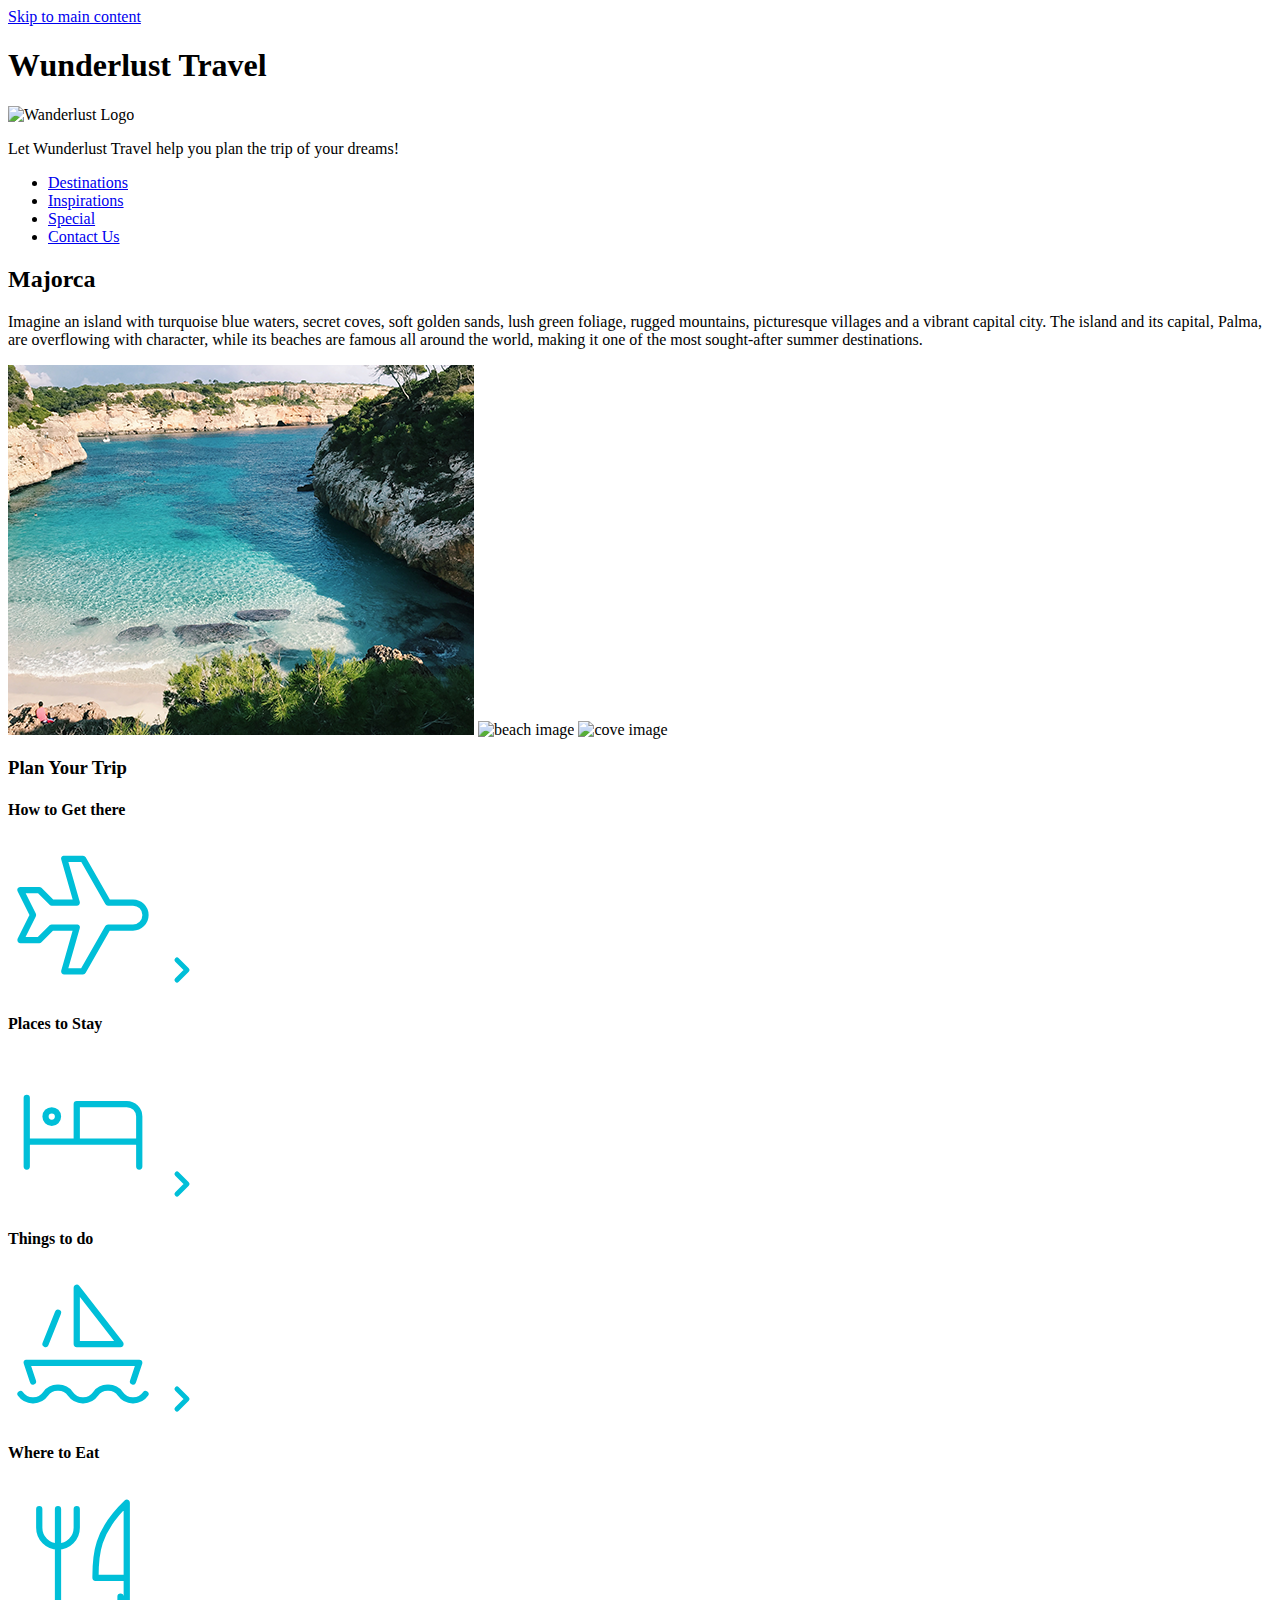
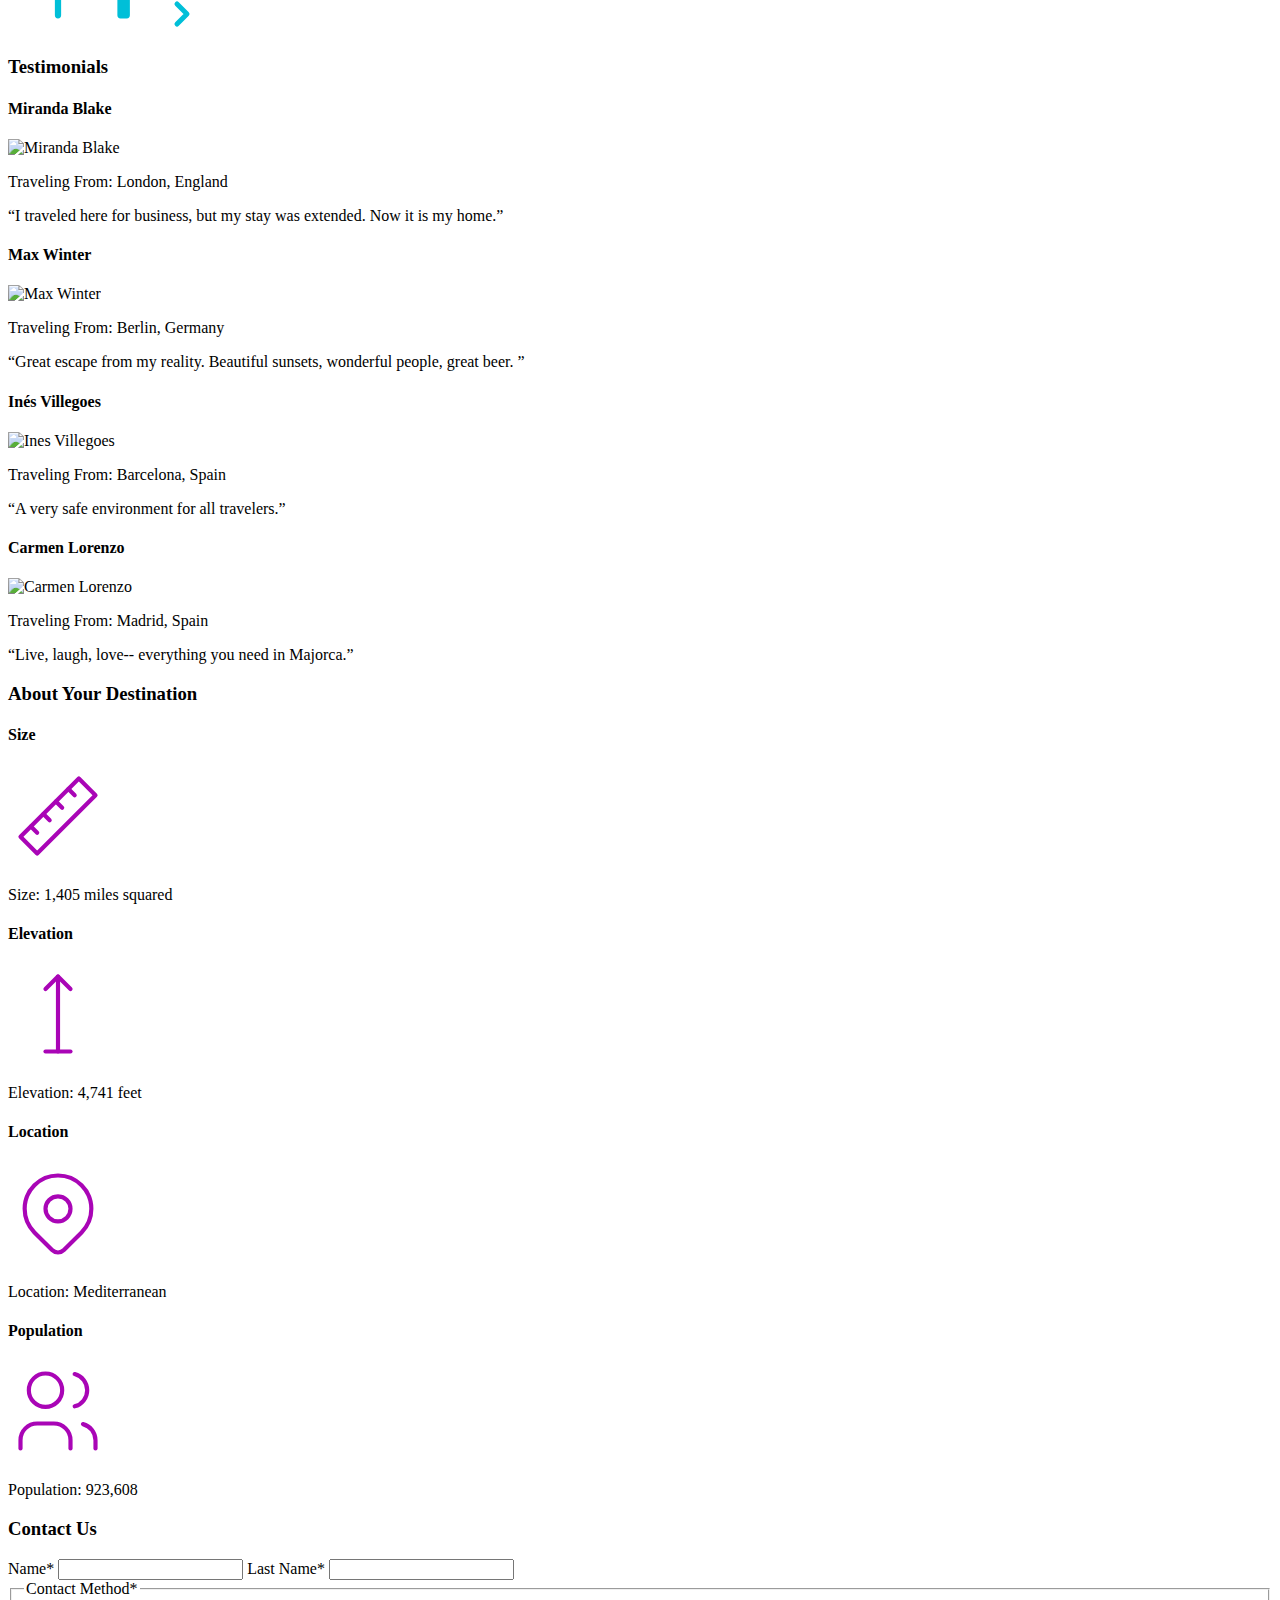
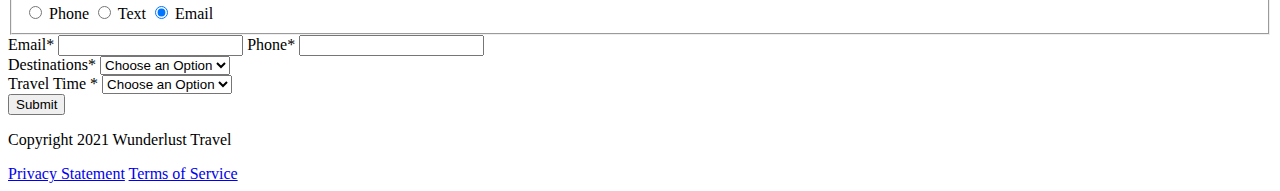
==== index.html @ 5ec110b8 "updates the responisve" ====
<!DOCTYPE html>
<html lang = "en">
    <head>
         <meta charset="UTF-8">
         <meta name="description" content="width=device-width, initial-scale=1.0">
         <meta name="author" content="Krupa Kapadia">
         <meta name="keywords" content="HTMl, CSS, XML, Javascript">
         <meta name="viewport" content="width=device-width, initial-scale=1.0">
    </head>
    <body> 
        <header>
            <a href="#main-content" id="skiplink"> Skip to main content </a>
            <h1> Wunderlust Travel </h1>
            <img src="logo.png" alt="Wanderlust Logo">
             <p>Let Wunderlust Travel help you plan the trip of your dreams!</p>
        <nav>
            <ul>
                <li><a href="#Destinations"> Destinations </a></li>
                <li><a href="#Inspirations"> Inspirations </a></li>
                <li><a href="#Special"> Special </a></li>
                <li><a href="#Contact Us"> Contact Us </a></li>
            </ul>
        </nav>
        </header>
        <main id="main-content">
            <h2>Majorca</h2>
            <p>Imagine an island with turquoise blue waters, secret coves, soft golden sands, lush green foliage, rugged mountains, picturesque villages and a vibrant capital city. The island and its capital, Palma, are overflowing with character, while its beaches are famous all around the world, making it one of the most sought-after summer destinations.</p>
            <source media="(max-width:320px)" srcset="images/majorca-beach-S.png">
            <source media="(max-width:780px)" srcset="images/majorca-beach-M.png">
            <source media="(min-width:1024px)" srcset="images/majorca-beach-L.png">

            <img src="images/majorca-beach-L.png" alt="waves image">

            <img src="majorca-beach.png" alt="beach image">
            <img src="majorca-cove.png" alt="cove image">
    <section>
        <h3>Plan Your Trip</h3>
    </section>
    <section>
    <h4>How to Get there</h4>
<svg xmlns="http://www.w3.org/2000/svg" class="icon icon-tabler icon-tabler-plane" width="150" height="150" viewBox="0 0 24 24" stroke-width="1" stroke="#00bfd8" fill="none" stroke-linecap="round" stroke-linejoin="round">
  <path stroke="none" d="M0 0h24v24H0z" fill="none"/>
  <path d="M16 10h4a2 2 0 0 1 0 4h-4l-4 7h-3l2 -7h-4l-2 2h-3l2 -4l-2 -4h3l2 2h4l-2 -7h3z" />
</svg>
<a href="#" title="Search for flights">
<svg xmlns="http://www.w3.org/2000/svg" class="icon icon-tabler icon-tabler-chevron-right" width="40" height="40" viewBox="0 0 24 24" stroke-width="3" stroke="#00bfd8" fill="none" stroke-linecap="round" stroke-linejoin="round">
  <path stroke="none" d="M0 0h24v24H0z" fill="none"/>
  <polyline points="9 6 15 12 9 18" />
</svg>
</a>
</section>
<section>
<h4>Places to Stay</h4>
<svg xmlns="http://www.w3.org/2000/svg" class="icon icon-tabler icon-tabler-bed" width="150" height="150" viewBox="0 0 24 24" stroke-width="1" stroke="#00bfd8" fill="none" stroke-linecap="round" stroke-linejoin="round">
  <path stroke="none" d="M0 0h24v24H0z" fill="none"/>
  <path d="M3 7v11m0 -4h18m0 4v-8a2 2 0 0 0 -2 -2h-8v6" />
  <circle cx="7" cy="10" r="1" />
</svg>
<a href="#" title="Serach for Hotels">
<svg xmlns="http://www.w3.org/2000/svg" class="icon icon-tabler icon-tabler-chevron-right" width="40" height="40" viewBox="0 0 24 24" stroke-width="3" stroke="#00bfd8" fill="none" stroke-linecap="round" stroke-linejoin="round">
  <path stroke="none" d="M0 0h24v24H0z" fill="none"/>
  <polyline points="9 6 15 12 9 18" />
</svg>
</a>
</section>
<section>
<h4>Things to do</h4>
<svg xmlns="http://www.w3.org/2000/svg" class="icon icon-tabler icon-tabler-sailboat" width="150" height="150" viewBox="0 0 24 24" stroke-width="1" stroke="#00bfd8" fill="none" stroke-linecap="round" stroke-linejoin="round">
  <path stroke="none" d="M0 0h24v24H0z" fill="none"/>
  <path d="M2 20a2.4 2.4 0 0 0 2 1a2.4 2.4 0 0 0 2 -1a2.4 2.4 0 0 1 2 -1a2.4 2.4 0 0 1 2 1a2.4 2.4 0 0 0 2 1a2.4 2.4 0 0 0 2 -1a2.4 2.4 0 0 1 2 -1a2.4 2.4 0 0 1 2 1a2.4 2.4 0 0 0 2 1a2.4 2.4 0 0 0 2 -1" />
  <path d="M4 18l-1 -3h18l-1 3" />
  <path d="M11 12h7l-7 -9v9" />
  <line x1="8" y1="7" x2="6" y2="12" />
</svg>
<a href="#" title="Search for Activities">
<svg xmlns="http://www.w3.org/2000/svg" class="icon icon-tabler icon-tabler-chevron-right" width="40" height="40" viewBox="0 0 24 24" stroke-width="3" stroke="#00bfd8" fill="none" stroke-linecap="round" stroke-linejoin="round">
  <path stroke="none" d="M0 0h24v24H0z" fill="none"/>
  <polyline points="9 6 15 12 9 18" />
</svg>
</a>
</section>
<section>
    <h4>Where to Eat</h4>
<svg xmlns="http://www.w3.org/2000/svg" class="icon icon-tabler icon-tabler-tools-kitchen-2" width="150" height="150" viewBox="0 0 24 24" stroke-width="1" stroke="#00bfd8" fill="none" stroke-linecap="round" stroke-linejoin="round">
  <path stroke="none" d="M0 0h24v24H0z" fill="none"/>
  <path d="M19 3v12h-5c-.023 -3.681 .184 -7.406 5 -12zm0 12v6h-1v-3m-10 -14v17m-3 -17v3a3 3 0 1 0 6 0v-3" />
</svg>
<a href="#" title="Search for Restaurants">
<svg xmlns="http://www.w3.org/2000/svg" class="icon icon-tabler icon-tabler-chevron-right" width="40" height="40" viewBox="0 0 24 24" stroke-width="3" stroke="#00bfd8" fill="none" stroke-linecap="round" stroke-linejoin="round">
  <path stroke="none" d="M0 0h24v24H0z" fill="none"/>
  <polyline points="9 6 15 12 9 18" />
</svg>
</a>
</section>
<section>
    <h3>Testimonials</h3>
    </section>
        <section>
        <h4>Miranda Blake</h4>
        <img src="miranda-blake.png" alt="Miranda Blake">
        <p>Traveling From: London, England</p>
        <p>“I traveled here for business, but my stay was extended. Now it is my home.”</p>
        </section>

<section>
<h4>Max Winter</h4>
<img src="max-winter.png" alt="Max Winter">
<p>Traveling From: Berlin, Germany</p>
<p>“Great escape from my reality. Beautiful sunsets, wonderful people, great beer. ”</p>
</section>


<section>
<h4>Inés Villegoes</h4>
<img src="ines-villegoes.png" alt="Ines Villegoes">
<p>Traveling From: Barcelona, Spain</p>
<p>“A very safe environment for all travelers.”</p>
</section>

<section>
<h4>Carmen Lorenzo</h4>
<img src="carmenlorenzo.png" alt="Carmen Lorenzo">
<p>Traveling From: Madrid, Spain</p>
<p>“Live, laugh, love-- everything you need in Majorca.”</p>
</section>


<section>
<h3>About Your Destination</h3>
</section>

<section>
    <h4>Size</h4>
<svg xmlns="http://www.w3.org/2000/svg" class="icon icon-tabler icon-tabler-ruler-2" width="100" height="100" viewBox="0 0 24 24" stroke-width="1" stroke="#a905b6" fill="none" stroke-linecap="round" stroke-linejoin="round">
  <path stroke="none" d="M0 0h24v24H0z" fill="none"/>
  <path d="M17 3l4 4l-14 14l-4 -4z" />
  <path d="M16 7l-1.5 -1.5" />
  <path d="M13 10l-1.5 -1.5" />
  <path d="M10 13l-1.5 -1.5" />
  <path d="M7 16l-1.5 -1.5" />
</svg>

<p>Size: 1,405 miles squared</p>
</section>

<section>
    <h4>Elevation</h4>
<svg xmlns="http://www.w3.org/2000/svg" class="icon icon-tabler icon-tabler-arrow-top-bar" width="100" height="100" viewBox="0 0 24 24" stroke-width="1" stroke="#a905b6" fill="none" stroke-linecap="round" stroke-linejoin="round">
  <path stroke="none" d="M0 0h24v24H0z" fill="none"/>
  <line x1="12" y1="21" x2="12" y2="3" />
  <path d="M15 6l-3 -3l-3 3" />
  <line x1="9" y1="21" x2="15" y2="21" />
</svg>

<p>Elevation: 4,741 feet</p>
</section>

<section>
    <h4>Location</h4>
<svg xmlns="http://www.w3.org/2000/svg" class="icon icon-tabler icon-tabler-map-pin" width="100" height="100" viewBox="0 0 24 24" stroke-width="1" stroke="#a905b6" fill="none" stroke-linecap="round" stroke-linejoin="round">
  <path stroke="none" d="M0 0h24v24H0z" fill="none"/>
  <circle cx="12" cy="11" r="3" />
  <path d="M17.657 16.657l-4.243 4.243a2 2 0 0 1 -2.827 0l-4.244 -4.243a8 8 0 1 1 11.314 0z" />
</svg>
<p>Location: Mediterranean </p>
</section>

<section>
    <h4>Population</h4>
<svg xmlns="http://www.w3.org/2000/svg" class="icon icon-tabler icon-tabler-users" width="100" height="100" viewBox="0 0 24 24" stroke-width="1" stroke="#a905b6" fill="none" stroke-linecap="round" stroke-linejoin="round">
  <path stroke="none" d="M0 0h24v24H0z" fill="none"/>
  <circle cx="9" cy="7" r="4" />
  <path d="M3 21v-2a4 4 0 0 1 4 -4h4a4 4 0 0 1 4 4v2" />
  <path d="M16 3.13a4 4 0 0 1 0 7.75" />
  <path d="M21 21v-2a4 4 0 0 0 -3 -3.85" />
</svg>

<p>Population: 923,608</p>
</section>

<h3>Contact Us</h3>
<form method="post" action="https://wp.zybooks.com/form-viewer.php">
<label for="First Name">Name<span>*</span></label>
<input type="text" name="First Name" id="First Name" autocomplete="given-name" required> 
<label for="Last Name"> Last Name<span>*</span></label>
<input type="text" name="Last Name" id="Last Name" autocomplete="family-name" required>

<fieldset>
  <legend>Contact Method<span>*</span></legend>
  <input id="phonenumber" type="radio" name="contact method" value="phone" checked>
  <label class="radio-label" for="phonenumber">Phone</label>
  <input id="text" type="radio" name="contact method" value="text" checked>
  <label class="radio-label" for="text">Text</label>
  <input id="email" type="radio" name="contact method" value="email" checked>
  <label class="radio-label" for="emailid">Email</label>
</fieldset>

<label for="emailid">Email<span>*</span></label>
<input id="emailid" name="email" type="email" autocomplete="email" required>
<label for="phone-number">Phone<span>*</span></label>
<input id="phone-number" name="phone" type="tel" autocomplete="tel" required>
<br>
<label for="city">Destinations<span>*</span></label>
<select id="city" name="destination" required>
<option value=>Choose an Option</option>
<option value="Barcelona">Barcelona</option>
<option value="Granada">Granada</option>
<option value="Ibiza">Ibiza</option>
<option value="Madrid">Madrid</option>
<option value="Majorca">Majorca</option>
<option value="Seville">Seville</option>
<option value="Tenerife">Tenerife</option>
<option value="Valencia">Valencia</option>
</select>
<br>
<label for="traveltime"> Travel Time <span>*</span></label>
<select id="traveltime" name="time">
<option value="">Choose an Option</option>
<option value="2"> Fall</option>
<option value="3"> Winter</option>
<option value="4"> Spring</option>
<option value="5"> Summer</option>
<option value="6"> Flexiblel</option>
</select>
<br>
<input type="submit" name="submit" value="Submit">
</form>
</main>
</body>

<footer>
<p> Copyright 2021 Wunderlust Travel</p>
<a href="#"> Privacy Statement</a>
<a href="#"> Terms of Service</a>
</footer>
</html>
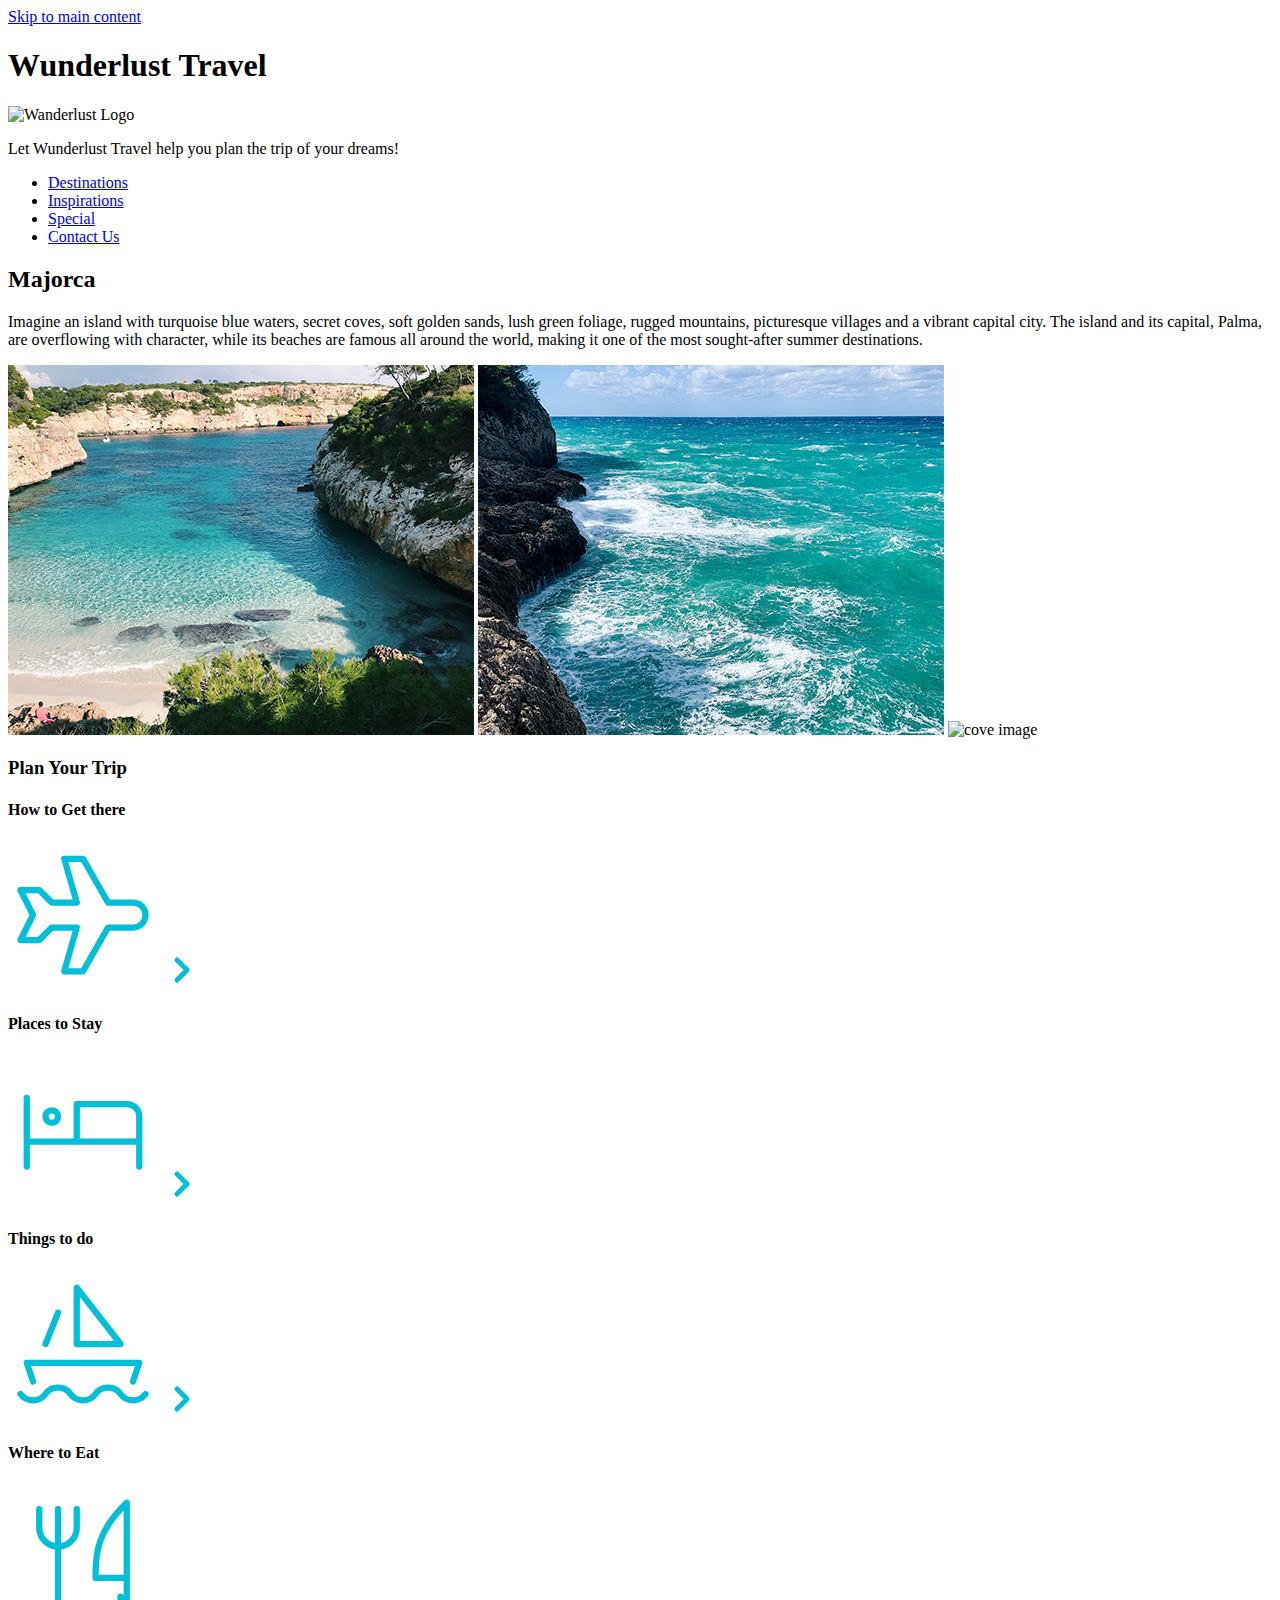
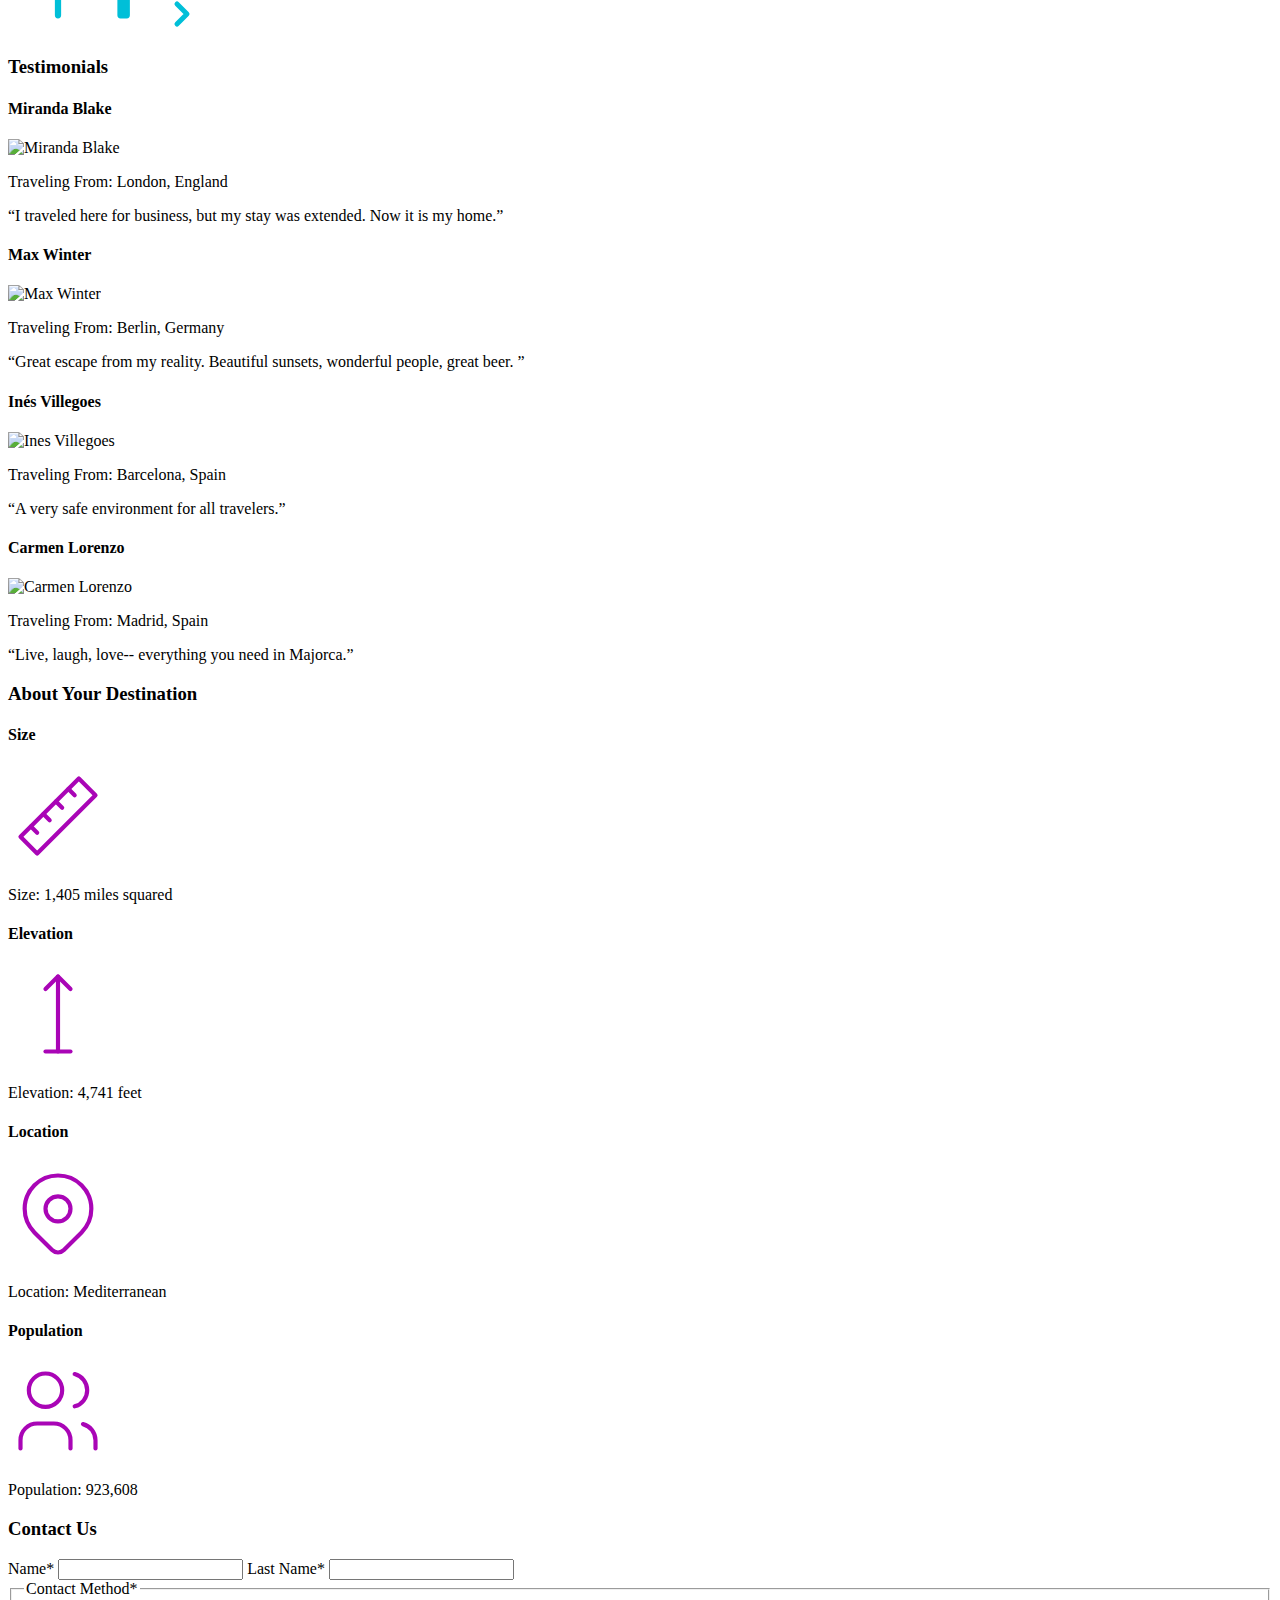
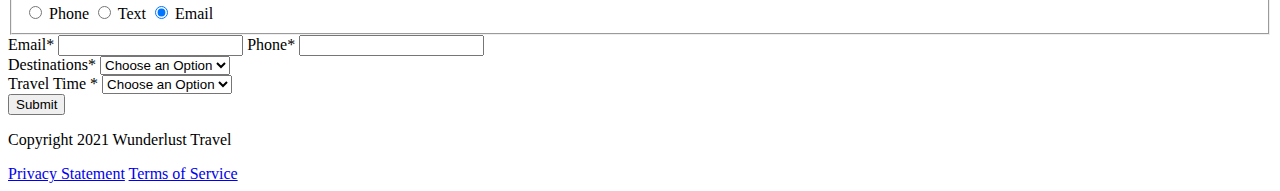
==== commit 50a11527: "added links coz folder isn't working" ====
--- a/index.html
+++ b/index.html
@@ -25,14 +25,26 @@
         <main id="main-content">
             <h2>Majorca</h2>
             <p>Imagine an island with turquoise blue waters, secret coves, soft golden sands, lush green foliage, rugged mountains, picturesque villages and a vibrant capital city. The island and its capital, Palma, are overflowing with character, while its beaches are famous all around the world, making it one of the most sought-after summer destinations.</p>
-            <source media="(max-width:320px)" srcset="images/majorca-beach-S.png">
-            <source media="(max-width:780px)" srcset="images/majorca-beach-M.png">
-            <source media="(min-width:1024px)" srcset="images/majorca-beach-L.png">
-
-            <img src="images/majorca-beach-L.png" alt="waves image">
-
-            <img src="majorca-beach.png" alt="beach image">
+            <pictuere>
+            <source media="(max-width:320px)" srcset="https://github.com/krupa-beep/wunderlust/blob/main/images/majorca-beach-S.png">
+            <source media="(max-width:780px)" srcset="https://github.com/krupa-beep/wunderlust/blob/main/images/majorca-beach-M.png">
+            <source media="(min-width:1024px)" srcset="https://github.com/krupa-beep/wunderlust/blob/main/images/majorca-beach-L.png">
+
+            <img src="images/majorca-beach-L.png" alt="beach image">
+            </picture>
+
+            <picture>
+              <source media="(max-width:320px)" srcset="images/majorca-waves-S.png">
+              <source media="(max-width:780px)" srcset="images/majorca-waves-S.png">
+              <source media="(max-width:1024px)" srcset="images/majorca-waves-S.png">
+
+            <img src="images/majorca-waves-L.png" alt="waves image">
+            </picture>
+
+            <picture>
+
             <img src="majorca-cove.png" alt="cove image">
+            </picture>
     <section>
         <h3>Plan Your Trip</h3>
     </section>
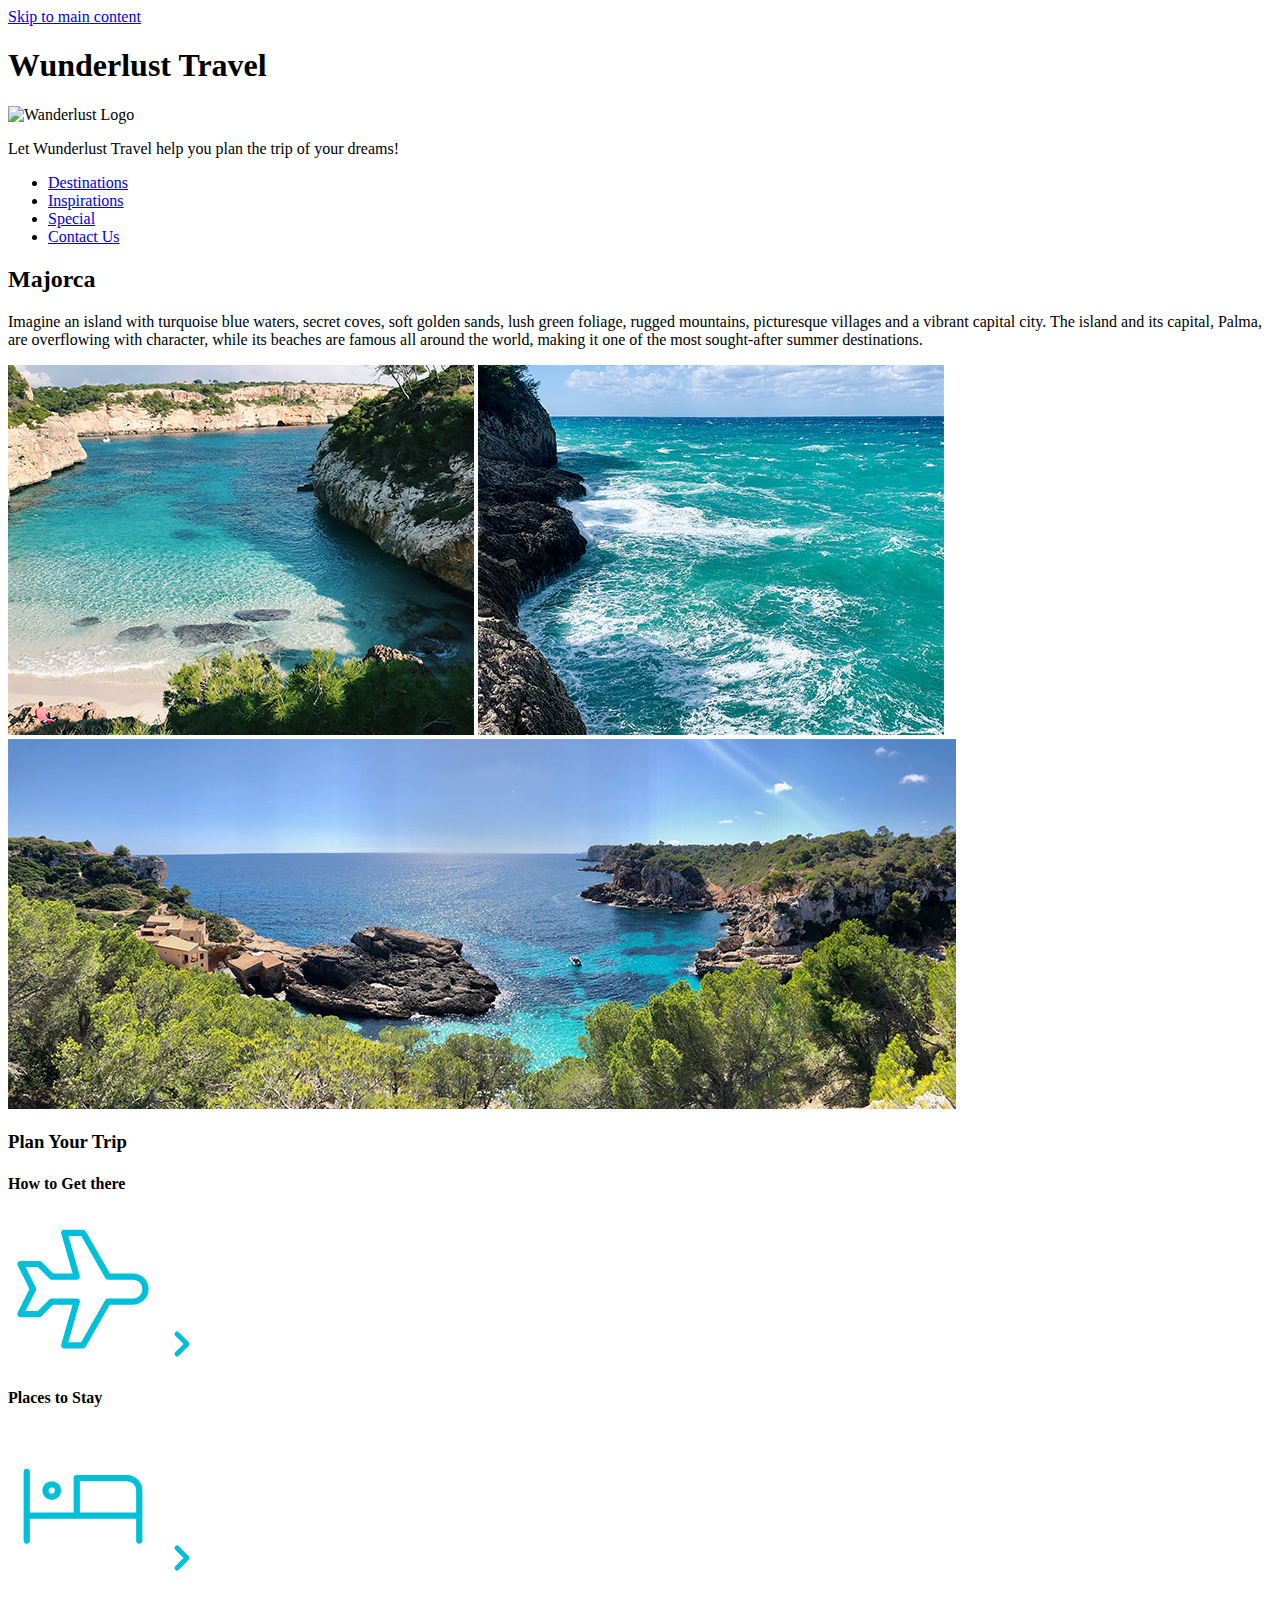
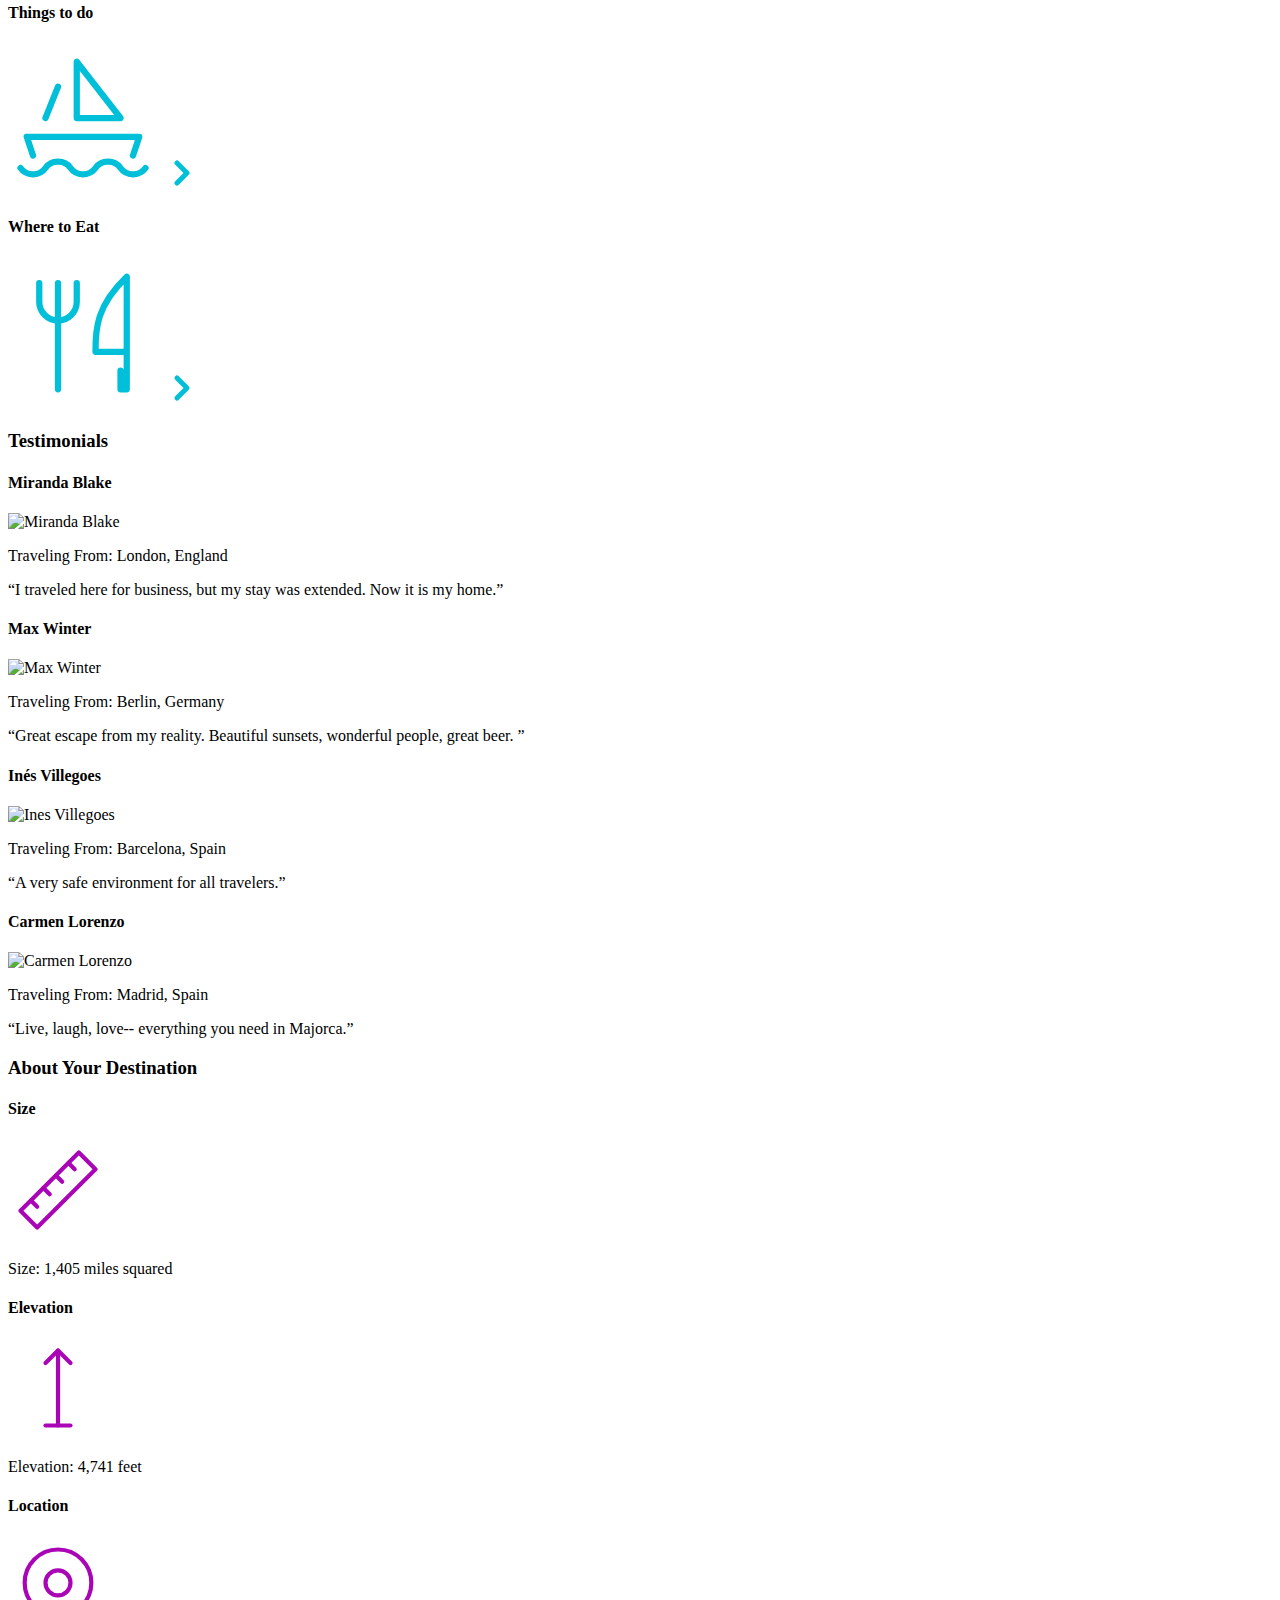
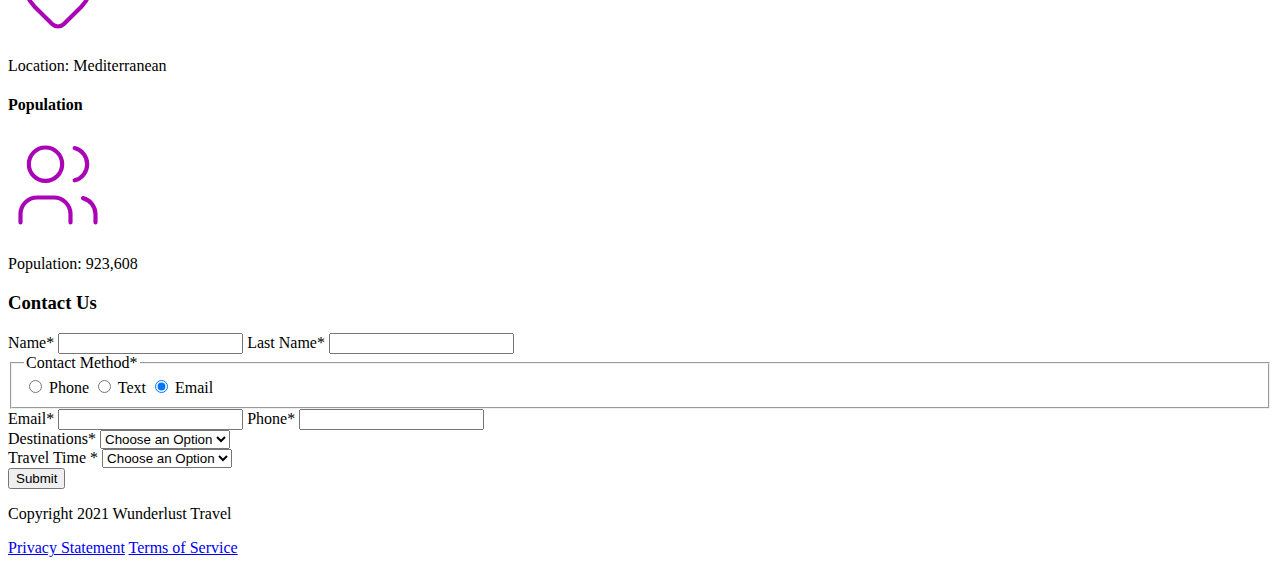
==== commit abfb5552: "added more images" ====
--- a/index.html
+++ b/index.html
@@ -35,15 +35,16 @@
 
             <picture>
               <source media="(max-width:320px)" srcset="images/majorca-waves-S.png">
-              <source media="(max-width:780px)" srcset="images/majorca-waves-S.png">
-              <source media="(max-width:1024px)" srcset="images/majorca-waves-S.png">
-
+              <source media="(max-width:780px)" srcset="images/majorca-waves-M.png">
+              <source media="(max-width:1024px)" srcset="images/majorca-waves-L.png">
             <img src="images/majorca-waves-L.png" alt="waves image">
             </picture>
 
             <picture>
-
-            <img src="majorca-cove.png" alt="cove image">
+              <source media="(max-width:320px)" srcset="images/majorca-cove-S.png">
+              <source media="(max-width:780px)" srcset="images/majorca-cove-M.png">
+              <source media="(max-width:1024px)" srcset="images/majorca-cove-L.png">
+            <img src="images/majorca-cove-L.png" alt="cove image">
             </picture>
     <section>
         <h3>Plan Your Trip</h3>
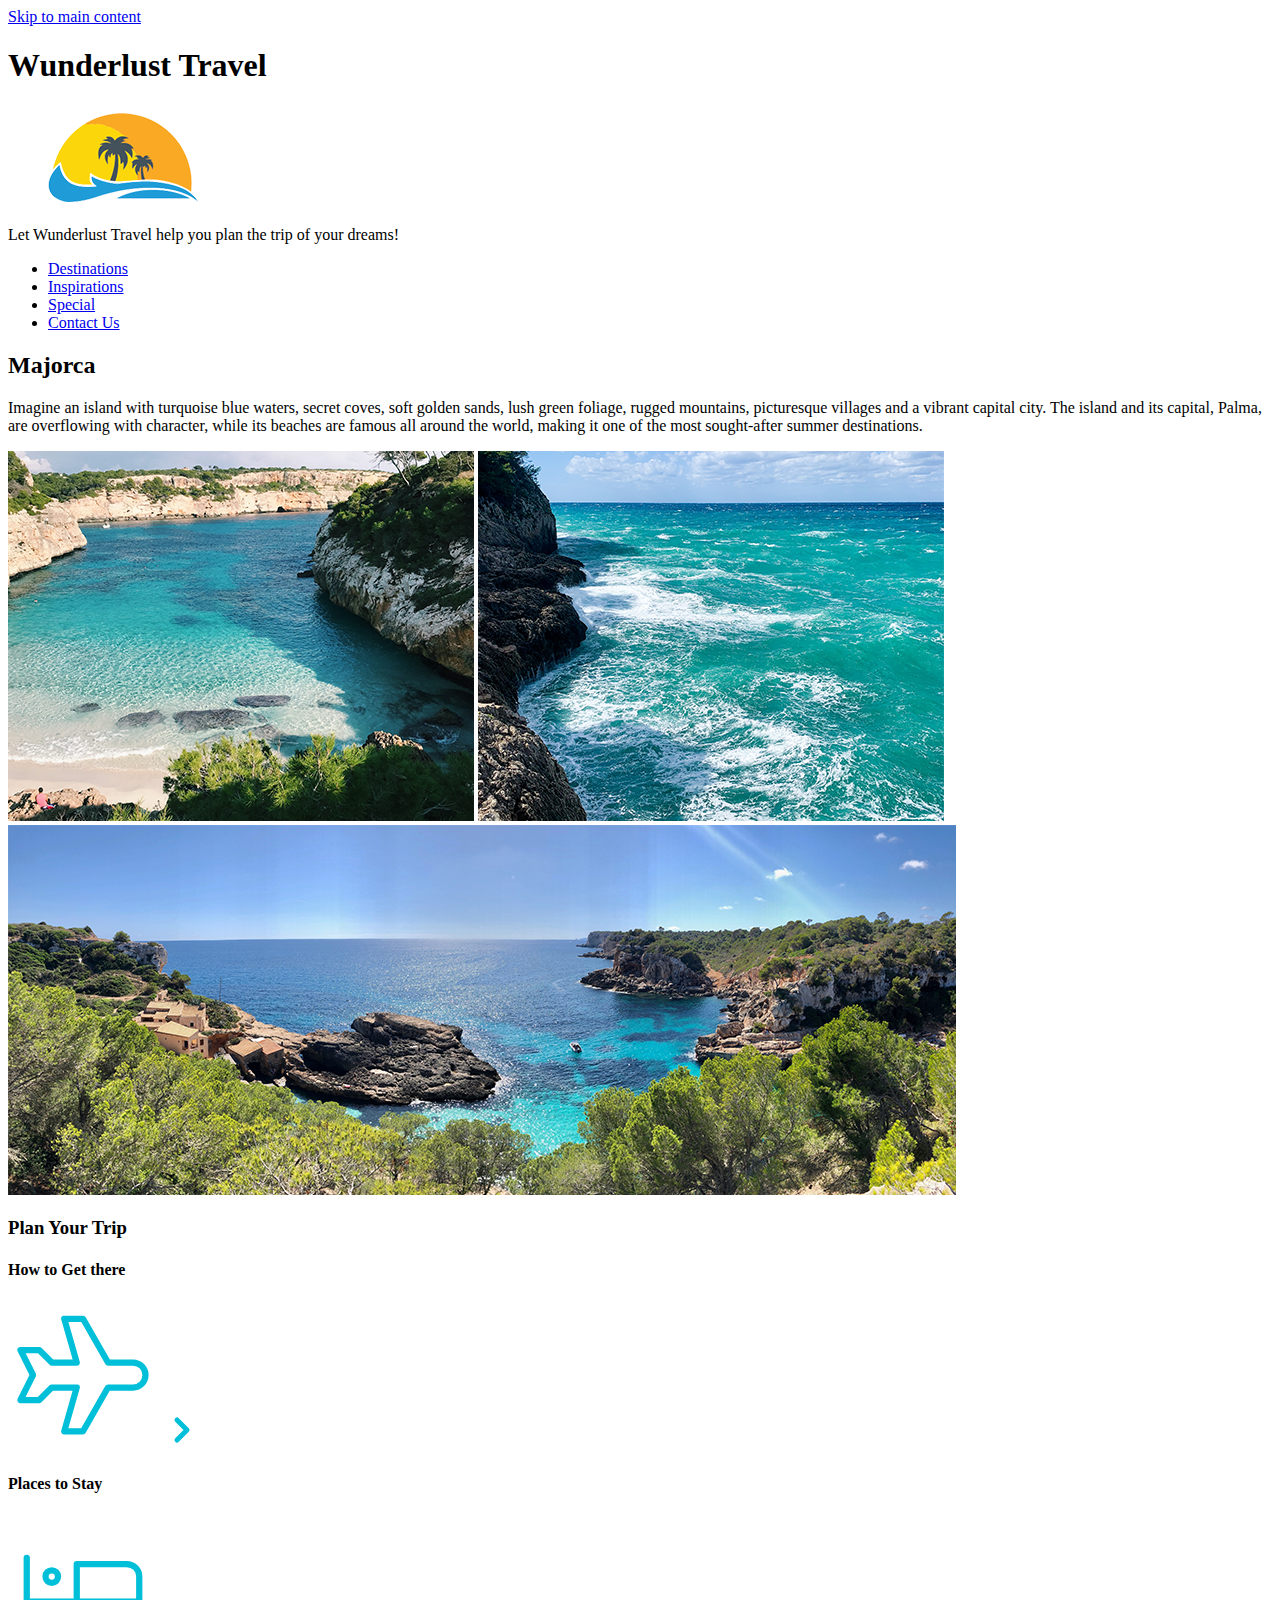
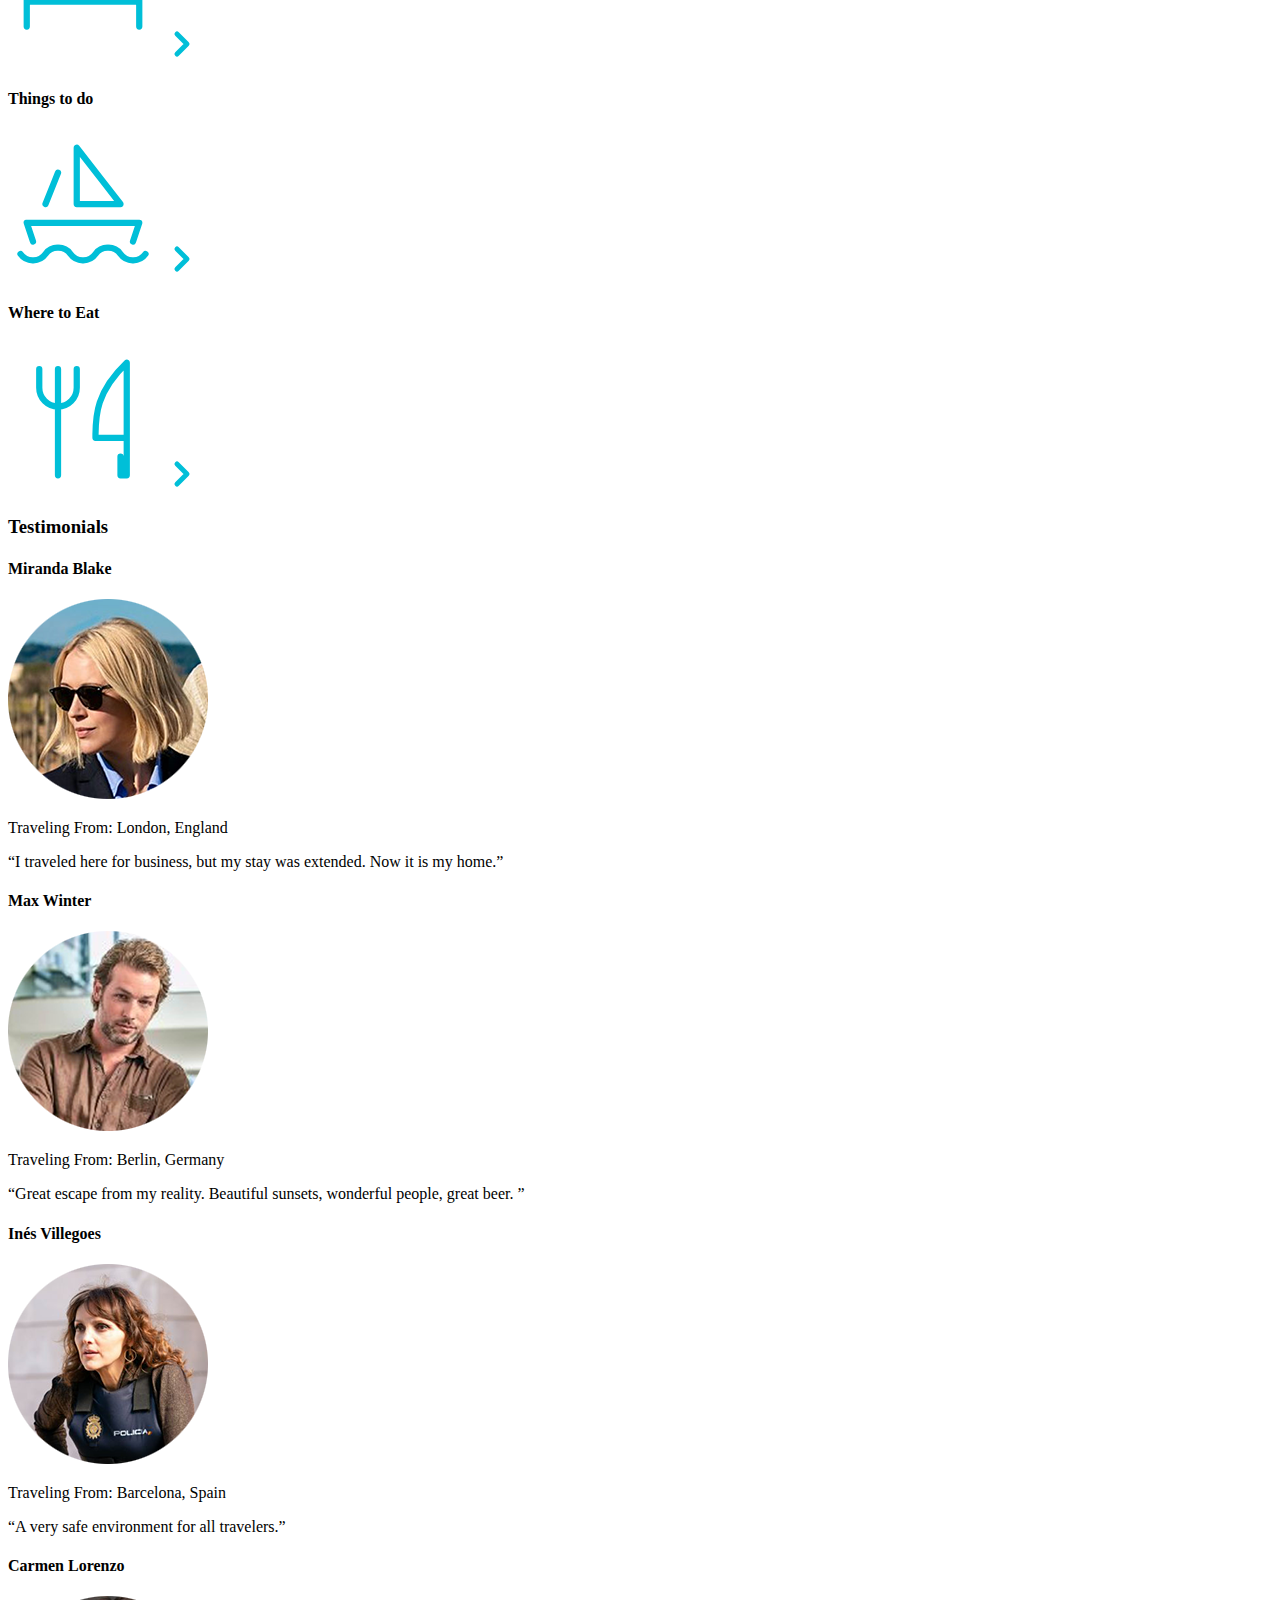
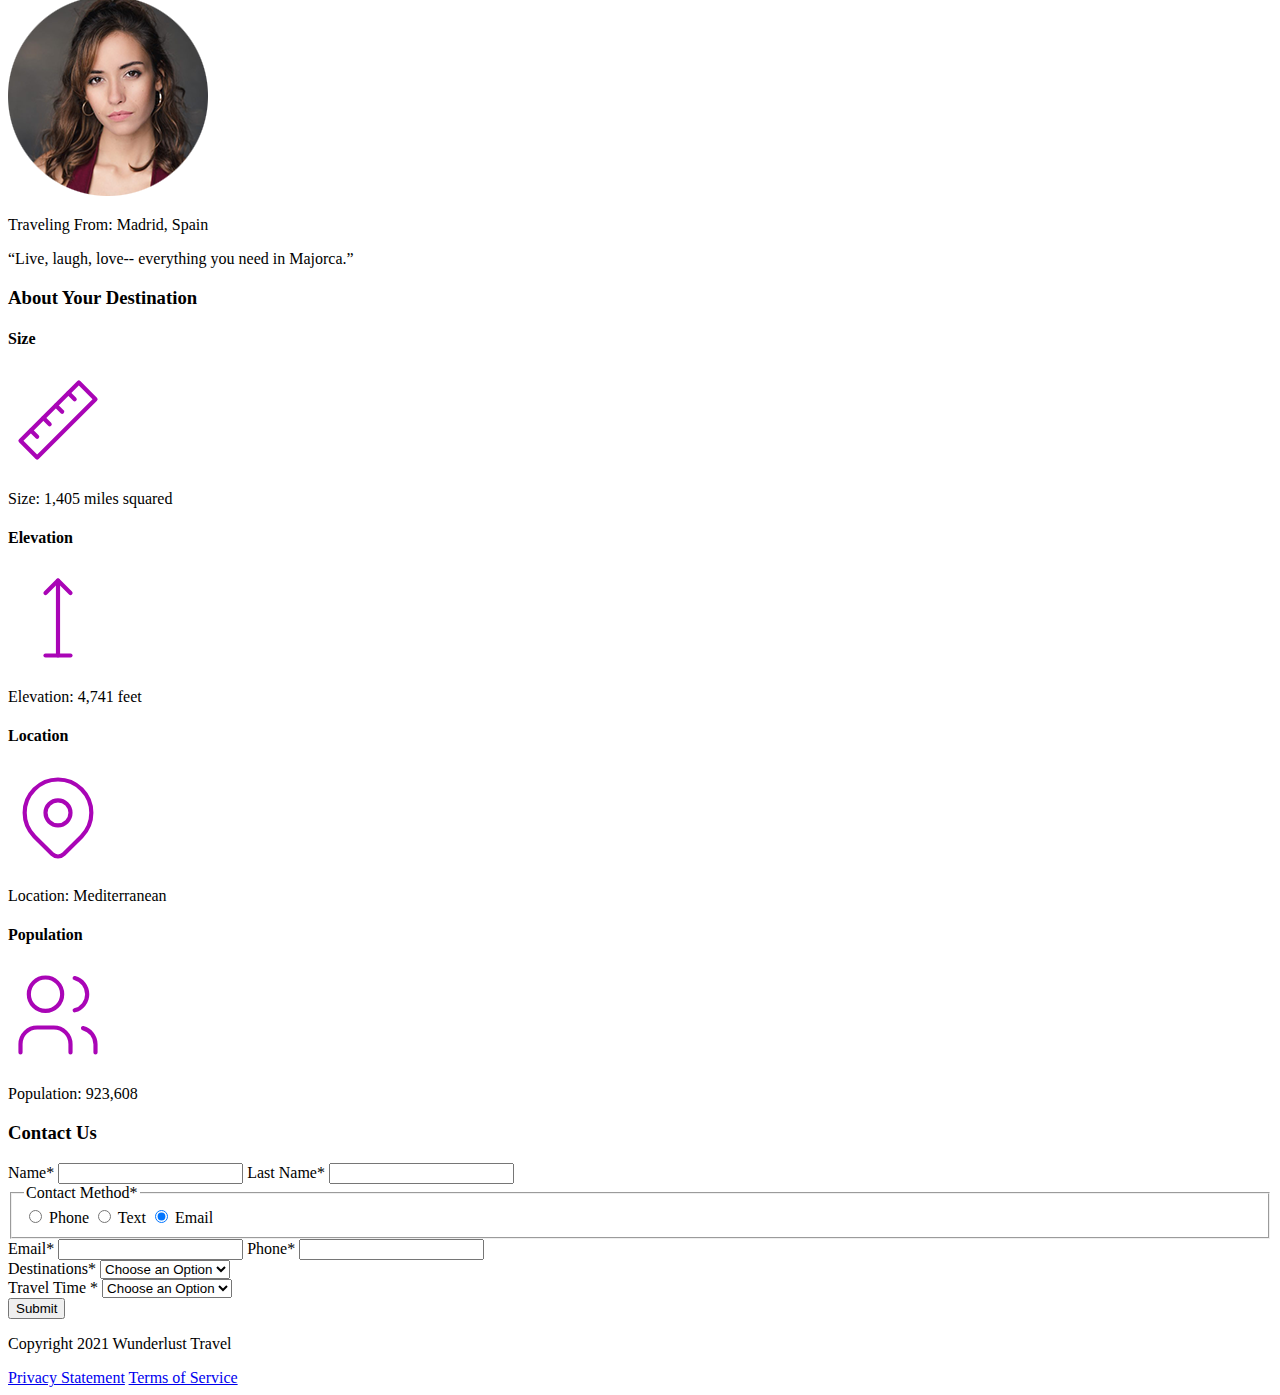
==== commit 5d005026: "Added all of the images" ====
--- a/index.html
+++ b/index.html
@@ -11,7 +11,12 @@
         <header>
             <a href="#main-content" id="skiplink"> Skip to main content </a>
             <h1> Wunderlust Travel </h1>
-            <img src="logo.png" alt="Wanderlust Logo">
+            <picture>
+              <source media="(max-width:320px)" srcset="images/logo-S.png">
+              <source media="(max-width:780px)" srcset="images/logo-M.png">
+              <source media="(max-width:1024px)" srcset="images/logo-L.png">
+              <img src="images/logo-L.png" alt="Wunderlust Logo">
+            </picture>
              <p>Let Wunderlust Travel help you plan the trip of your dreams!</p>
         <nav>
             <ul>
@@ -26,10 +31,9 @@
             <h2>Majorca</h2>
             <p>Imagine an island with turquoise blue waters, secret coves, soft golden sands, lush green foliage, rugged mountains, picturesque villages and a vibrant capital city. The island and its capital, Palma, are overflowing with character, while its beaches are famous all around the world, making it one of the most sought-after summer destinations.</p>
             <pictuere>
-            <source media="(max-width:320px)" srcset="https://github.com/krupa-beep/wunderlust/blob/main/images/majorca-beach-S.png">
-            <source media="(max-width:780px)" srcset="https://github.com/krupa-beep/wunderlust/blob/main/images/majorca-beach-M.png">
-            <source media="(min-width:1024px)" srcset="https://github.com/krupa-beep/wunderlust/blob/main/images/majorca-beach-L.png">
-
+            <source media="(max-width:320px)" srcset="images/majorca-beach-S">
+            <source media="(max-width:780px)" srcset="images/majorca-beach-M">
+            <source media="(min-width:1024px)" srcset="images/majorca-beach-L">
             <img src="images/majorca-beach-L.png" alt="beach image">
             </picture>
 
@@ -110,14 +114,25 @@
     </section>
         <section>
         <h4>Miranda Blake</h4>
-        <img src="miranda-blake.png" alt="Miranda Blake">
+        <picture>
+          <source media="(max-width:320px)" srcset="images/miranda-blake-S.png">
+          <source media="(max-width:780px)" srcset="images/miranda-blake-M.png">
+          <source media="(max-width:1024px)" srcset="images/miranda-blake-L.png">
+        <img src="images/miranda-blake-L.png" alt="Miranda Blake">
+        </picture>
+
         <p>Traveling From: London, England</p>
         <p>“I traveled here for business, but my stay was extended. Now it is my home.”</p>
         </section>
 
 <section>
 <h4>Max Winter</h4>
-<img src="max-winter.png" alt="Max Winter">
+<picture>
+  <source media="(max-width:320px)" srcset="images/max-winter-S.png">
+  <source media="(max-width:780px)" srcset="images/max-winter-M.png">
+  <source media="(max-width:1024px)" srcset="images/max-winter-L.png">
+  <img src="images/max-winter-L.png" alt="Max Winter">
+</picture>
 <p>Traveling From: Berlin, Germany</p>
 <p>“Great escape from my reality. Beautiful sunsets, wonderful people, great beer. ”</p>
 </section>
@@ -125,14 +140,24 @@
 
 <section>
 <h4>Inés Villegoes</h4>
-<img src="ines-villegoes.png" alt="Ines Villegoes">
+<picture>
+  <source media="(max-width:320px)" srcset="images/ines-villegoes-S.png">
+  <source media="(max-width:780px)" srcset="images/ines-villegoes-M.png">
+  <source media="(max-width:1024px)" srcset="images/ines-villegoes-L.png">
+  <img src="images/ines-villegoes-L.png" alt="Ines Villegoes">
+</picture>
 <p>Traveling From: Barcelona, Spain</p>
 <p>“A very safe environment for all travelers.”</p>
 </section>
 
 <section>
 <h4>Carmen Lorenzo</h4>
-<img src="carmenlorenzo.png" alt="Carmen Lorenzo">
+<picture>
+  <source media="(max-width:320px)" srcset="images/carmen-lorenzo-S.png">
+  <source media="(max-width:780px)" srcset="images/carmen-lorenzo-M.png">
+  <source media="(max-width:1024px)" srcset="images/carmen-lorenzo-L.png">
+  <img src="images/carmen-lorenzo-L.png" alt="Carmen Lorenzo">
+</picture>
 <p>Traveling From: Madrid, Spain</p>
 <p>“Live, laugh, love-- everything you need in Majorca.”</p>
 </section>
